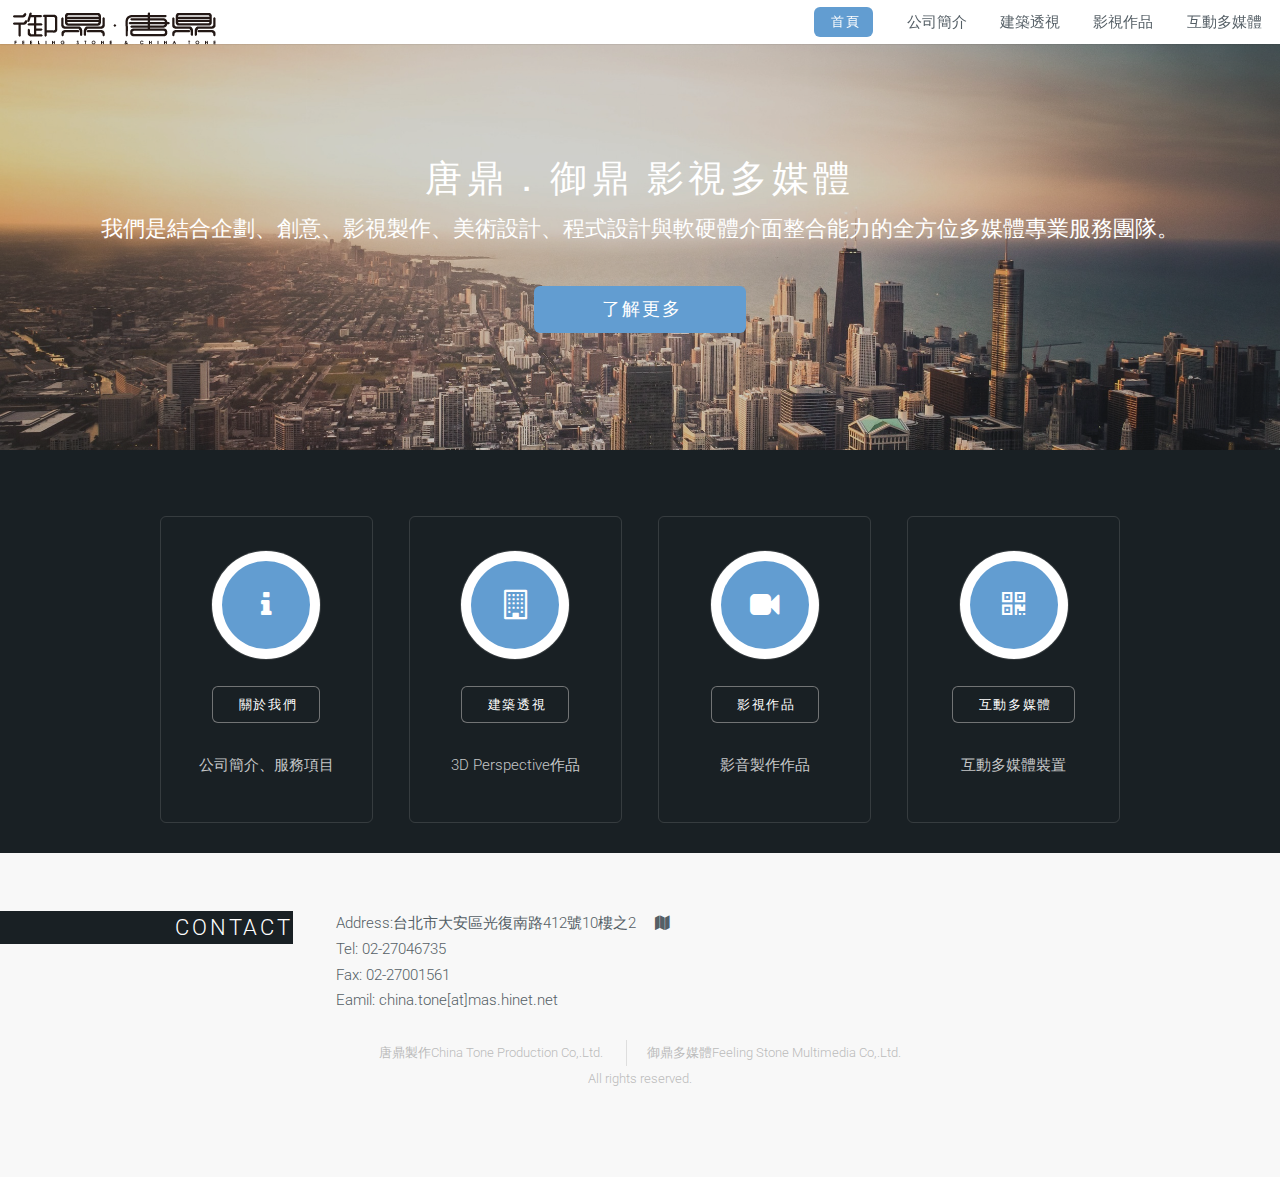
==== index.html @ 04a3d96e "First ver." ====
﻿

<!DOCTYPE HTML>
<!--
	Ion by TEMPLATED
	templated.co @templatedco
	Released for free under the Creative Commons Attribution 3.0 license (templated.co/license)
-->

<html>
	<head>
		<title>唐鼎．御鼎影視多媒體</title>
		<meta http-equiv="content-type" content="text/html; charset=utf-8" />
		<meta name="description" content="唐鼎．御鼎 影視多媒體有限公司是結合企劃、創意、影視製作、美術設計、程式設計與軟硬體介面整合能力的全方位多媒體專業服務團隊" />
		<meta name="keywords" content="建築,室內設計,透視圖,鳥瞰圖,空拍,3dmax,vray,實景,3DRENDER,3DMMODEL,臺北,Taipei,電子多媒體,電子裱版,導覽系統,影片製作,多媒體製作,行銷企劃,廣告,短片,微電影" />
		<!--[if lte IE 8]><script src="js/html5shiv.js"></script><![endif]-->
		<script src="js/jquery.min.js"></script> 
		

		<script src="js/skel.min.js"></script>
		<script src="js/skel-layers.min.js"></script>
		<script src="js/init.js"></script>
		<noscript>
			<link rel="stylesheet" href="css/skel.css" />
			<link rel="stylesheet" href="css/style.css" />
			<link rel="stylesheet" href="css/style-xlarge.css" />
		</noscript>
	</head>
	<body id="top">
		<!-- Header -->
			<header id="header" class="skel-layers-fixed">
				<div class="logo">
				<a href="#" class="" ><img src="images/logo.png"></a>
				</div>
				<nav id="nav">
					<ul>
						<li><a href="#" class="button special">首頁</a></li>
						<li><a href="about.html">公司簡介</a></li>
						<li><a href="showcase1.html">建築透視</a></li>
						<li><a href="showcase2.html">影視作品</a></li>
						<li><a href="showcase3.html">互動多媒體</a></li>
					</ul>
				</nav>
			</header>





		<!-- Banner -->
<!-- 影片播放
			
				<div class="autoplay">
		<video loop  autoplay id="bgvid">
		<source src="video/intro.webm" type="video/webm">
	  	<source src="video/intro.mp4" type="video/mp4">
		</video>
	</div>

--><section id="banner">
				<div class="inner">
					<h2>唐鼎．御鼎 影視多媒體</h2>
					<p>我們是結合企劃、創意、影視製作、美術設計、程式設計與軟硬體介面整合能力的全方位多媒體專業服務團隊。</a></p>
					<ul class="actions">
						<li><a href="about.html" class="button big special">了解更多</a></li>

					</ul>
				</div>
			</section>

		<!-- One -->
			<section id="one" class="wrapper style2">
				<header class="major"> </header>
				<div class="container">
					<div class="row">
						<div class="3u">
							<section class="special box">
								<i class="icon fa-info major"></i>
								<ul class="actions">
								<a href="about.html" class="button alt">關於我們</a>
								</ul>
								<p>公司簡介、服務項目</p>
							</section>
						</div>
						<div class="3u">
							<section class="special box">
								<i class="icon fa-building-o major"></i>
								<ul class="actions">
								<a href="showcase1.html" class="button alt">建築透視</a>
								</ul>
								<p>3D Perspective作品</p>
							</section>
						</div>
						<div class="3u">
							<section class="special box">
								<i class="icon fa-video-camera major"></i>
								<ul class="actions">
								<a href="showcase2.html" class="button alt">影視作品</a>
								</ul>
								<p>影音製作作品</p>
							</section>
						</div>
						<div class="3u">
							<section class="special box">
								<i class="icon fa fa-qrcode major"></i>
								<ul class="actions">
								<a href="showcase3.html" class="button alt">互動多媒體</a>
								</ul>
								<p>互動多媒體裝置</p>
							</section>
						</div>
					</div>
				</div>
			</section>
	
		<!-- Footer -->
			<footer id="footer">
				<div class="row collapse-at-2">
					
					<div class="3u">
					<section class="special tap style2">
 					<h2 class="align-right">CONTACT</h2>
 					</section>
					</div>
					
				<div class="6u">
					<ul class="tap">
						<li>
							Address:台北市大安區光復南路412號10樓之2 　<a href="https://www.google.com/maps/place/%E5%BE%A1%E9%BC%8E%E5%A4%9A%E5%AA%92%E9%AB%94%E6%9C%89%E9%99%90%E5%85%AC%E5%8F%B8/@25.036635,121.55732,17z/data=!3m1!4b1!4m2!3m1!1s0x3442abc85755c87b:0x394fdc49e9682c48?hl=zh-TW"
							alt="google map" class="hover"><i class="fa fa-map"></i></a></li>
							<li>Tel: 02-27046735</li>
							<li>Fax: 02-27001561</li>
							<li>Eamil: china.tone[at]mas.hinet.net</li>
					</ul>
				</div>
				
				</div>

					<ul class="copyright">
						
						<li>唐鼎製作China Tone Production Co,.Ltd.</li>
						<li>御鼎多媒體Feeling Stone Multimedia Co,.Ltd. </li>
						<p> All rights reserved.</p>

					</ul>
				</div>
			</footer>

	</body>
</html>
---- css/skel.css ----
/* Resets (http://meyerweb.com/eric/tools/css/reset/ | v2.0 | 20110126 | License: none (public domain)) */

	html,body,div,span,applet,object,iframe,h1,h2,h3,h4,h5,h6,p,blockquote,pre,a,abbr,acronym,address,big,cite,code,del,dfn,em,img,ins,kbd,q,s,samp,small,strike,strong,sub,sup,tt,var,b,u,i,center,dl,dt,dd,ol,ul,li,fieldset,form,label,legend,table,caption,tbody,tfoot,thead,tr,th,td,article,aside,canvas,details,embed,figure,figcaption,footer,header,hgroup,menu,nav,output,ruby,section,summary,time,mark,audio,video{margin:0;padding:0;border:0;font-size:100%;font:inherit;vertical-align:baseline;}article,aside,details,figcaption,figure,footer,header,hgroup,menu,nav,section{display:block;}body{line-height:1;}ol,ul{list-style:none;}blockquote,q{quotes:none;}blockquote:before,blockquote:after,q:before,q:after{content:'';content:none;}table{border-collapse:collapse;border-spacing:0;}body{-webkit-text-size-adjust:none}

/* Box Model */

	*, *:before, *:after {
		-moz-box-sizing: border-box;
		-webkit-box-sizing: border-box;
		box-sizing: border-box;
	}

/* Container */

	body {
		/* min-width: (containers) */
		min-width: 1200px;
	}

	.container {
		margin-left: auto;
		margin-right: auto;
		
		/* width: (containers) */
		width: 1200px;
	}

	/* Modifiers */
	
		.container.small {
			/* width: (containers) * 0.75; */
			width: 900px;
		}

		.container.big {
			width: 100%;

			/* max-width: (containers) * 1.25; */
			max-width: 1500px;

			/* min-width: (containers); */
			min-width: 1200px;
		}

/* Grid */

	.\31 2u { width: 100% }
	.\31 1u { width: 91.6666666667% }
	.\31 0u { width: 83.3333333333% }
	.\39 u { width: 75% }
	.\38 u { width: 66.6666666667% }
	.\37 u { width: 58.3333333333% }
	.\36 u { width: 50% }
	.\35 u { width: 41.6666666667% }
	.\34 u { width: 33.3333333333% }
	.\33 u { width: 25% }
	.\32 u { width: 16.6666666667% }
	.\31 u { width: 8.3333333333% }
	.\-11u { margin-left: 91.6666666667% }
	.\-10u { margin-left: 83.3333333333% }
	.\-9u { margin-left: 75% }
	.\-8u { margin-left: 66.6666666667% }
	.\-7u { margin-left: 58.3333333333% }
	.\-6u { margin-left: 50% }
	.\-5u { margin-left: 41.6666666667% }
	.\-4u { margin-left: 33.3333333333% }
	.\-3u { margin-left: 25% }
	.\-2u { margin-left: 16.6666666667% }
	.\-1u { margin-left: 8.3333333333% }

	/* Rows */

		.row > * {
			float: left;
		}

		.row:after {
			content: '';
			display: block;
			clear: both;
			height: 0;
		}

		.row:first-child > * {
			padding-top: 0 !important;
		}

		.row.uniform > * > :first-child {
			margin-top: 0;
		}

		.row.uniform > * > :last-child {
			margin-bottom: 0;
		}

		/* Normal */

			.row > * {
				/* padding-left: (gutters.vertical) */
				padding-left: 4em;
			}

			.row + .row > * {
				/* padding: (gutters.horizontal) 0 0 (gutters.vertical) */
				padding: 0 0 0 4em;
			}

			.row {
				/* margin-left: -(gutters.vertical) */
				margin-left: -4em;
			}

			.row + .row.uniform > * {
				/* padding: (gutters.vertical) 0 0 (gutters.vertical) */
				padding: 4em 0 0 4em;
			}

		/* Flush */

			.row.flush > * {
				padding-left: 0;
			}

			.row + .row.flush > * {
				padding: 0;
			}

			.row.flush {
				margin-left: 0;
			}

			.row + .row.uniform.flush > * {
				padding: 0;
			}

		/* Quarter */

			.row.quarter > * {
				/* padding-left: (gutters.vertical * 0.25) */
				padding-left: 1em;
			}

			.row + .row.quarter > * {
				/* padding: (gutters.horizontal * 0.25) 0 0 (gutters.vertical * 0.25) */
				padding: 0 0 0 1em;
			}

			.row.quarter {
				/* margin-left: -(gutters.vertical * 0.25) */
				margin-left: -1em;
			}

			.row + .row.uniform.quarter > * {
				/* padding: (gutters.vertical * 0.25) 0 0 (gutters.vertical * 0.25) */
				padding: 1em 0 0 1em;
			}

		/* Half */

			.row.half > * {
				/* padding-left: (gutters.vertical * 0.5) */
				padding-left: 2em;
			}

			.row + .row.half > * {
				/* padding: (gutters.horizontal * 0.5) 0 0 (gutters.vertical * 0.5) */
				padding: 0 0 0 2em;
			}

			.row.half {
				/* margin-left: -(gutters.vertical * 0.5) */
				margin-left: -2em;
			}

			.row + .row.uniform.half > * {
				/* padding: (gutters.vertical * 0.5) 0 0 (gutters.vertical * 0.5) */
				padding: 2em 0 0 2em;
			}

		/* One and (a) Half */

			.row.oneandhalf > * {
				/* padding-left: (gutters.vertical * 1.5) */
				padding-left: 6em;
			}

			.row + .row.oneandhalf > * {
				/* padding: (gutters.horizontal * 1.5) 0 0 (gutters.vertical * 1.5) */
				padding: 0 0 0 6em;
			}

			.row.oneandhalf {
				/* margin-left: -(gutters.vertical * 1.5) */
				margin-left: -6em;
			}

			.row + .row.uniform.oneandhalf > * {
				/* padding: (gutters.vertical * 1.5) 0 0 (gutters.vertical * 1.5) */
				padding: 6em 0 0 6em;
			}

		/* Double */

			.row.double > * {
				/* padding-left: (gutters.vertical * 2) */
				padding-left: 8em;
			}

			.row + .row.double > * {
				/* padding: (gutters.horizontal * 2) 0 0 (gutters.vertical * 2) */
				padding: 0 0 0 8em;
			}

			.row.double {
				/* margin-left: -(gutters.vertical * 2) */
				margin-left: -8em;
			}

			.row + .row.uniform.double > * {
				/* padding: (gutters.vertical * 2) 0 0 (gutters.vertical * 2) */
				padding: 8em 0 0 8em;
			}
---- css/style.css ----
@charset "UTF-8";
@import url(font-awesome.min.css);
@import url("http://fonts.googleapis.com/css?family=Roboto:500,300");

/*
	Ion by TEMPLATED
	templated.co @templatedco
	Released for free under the Creative Commons Attribution 3.0 license (templated.co/license)
*/

/* Basic */




	body {
		background: #fff;
	}

	body, input, select, textarea {
		color: #555f66;
		font-family: Microsoft JhengHei ,"Roboto", Helvetica, sans-serif;
		font-size: 14pt;
		font-weight: 300;
		line-height: 1.75em;
	}

	a {
		color: #629DD1;
		text-decoration: none;
	}

		a:hover {
			text-decoration: underline;
		}

	strong, b {
		color: #666f77;
		font-weight: 500;
	}

	em, i {
		font-style: italic;
	}

	p {
		margin: 0 0 2em 0;
	}

	h1, h2, h3, h4, h5, h6 {
		color: #666f77;
		font-weight: 300;
		line-height: 1em;
		margin: 0 0 1em 0;
		text-transform: uppercase;
		letter-spacing: 0.125em;
	}

		h1 a, h2 a, h3 a, h4 a, h5 a, h6 a {
			color: inherit;
			text-decoration: none;
		}

	h2 {
		font-size: 1.5em;
		line-height: 1.5em;
	}

	h3 {
		font-size: 1.25em;
		line-height: 1.5em;
	}

	h4 {
		font-size: 1em;
		line-height: 1.5em;
	}

	h5 {
		font-size: 0.9em;
		line-height: 1.5em;
	}

	h6 {
		font-size: 0.7em;
		line-height: 1.5em;
	}

	sub {
		font-size: 0.8em;
		position: relative;
		top: 0.5em;
	}

	sup {
		font-size: 0.8em;
		position: relative;
		top: -0.5em;
	}

	hr {
		border: 0;
		border-bottom: solid 1px rgba(144, 144, 144, 0.25);
		margin: 3em 0;
	}

		hr.major {
			margin: 2em 0 5em 0;
		}

	blockquote {
		border-left: solid 4px rgba(144, 144, 144, 0.25);
		font-style: italic;
		margin: 0 0 2em 0;
		padding: 0.5em 0 0.5em 2em;
	}

	code {
		background: rgba(144, 144, 144, 0.075);
		border-radius: 6px;
		border: solid 1px rgba(144, 144, 144, 0.25);
		font-family: "Courier New", monospace;
		font-size: 0.9em;
		margin: 0 0.25em;
		padding: 0.25em 0.65em;
	}

	pre {
		-webkit-overflow-scrolling: touch;
		font-family: "Courier New", monospace;
		font-size: 0.9em;
		margin: 0 0 2em 0;
		overflow-x: auto;
	}

		pre code {
			display: block;
			line-height: 1.75em;
			padding: 1em 1.5em;
		}

	.align-left {
		text-align: left;
	}

	.align-center {
		text-align: center;
	}

	.align-right {
		text-align: right;
	}

/* Section/Article */



	section.special, article.special {
		text-align: center;
	}

	header p {
		color: #bbb;
		position: relative;
		margin: 0 0 1.5em 0;
	}

	header h2 + p {
		font-size: 1.25em;
		margin-top: -1em;
		line-height: 1.5em;
	}

	header h3 + p {
		font-size: 1.1em;
		margin-top: -0.85em;
		line-height: 1.5em;
	}

	header h4 + p,
	header h5 + p,
	header h6 + p {
		font-size: 0.9em;
		margin-top: -0.75em;
		line-height: 1.5em;
	}

	header.major {
		text-align: center;
		margin: 0 0 4em 0;
	}

		header.major h2 {
			font-size: 2em;
		}

		header.major h2 + p {
			font-size: 1.5em;
			margin: -1em 0 2em 0;
		}

	.logo{
		margin: 10px;
	}

/* Form */

	form {
		margin: 0 0 2em 0;
	}

	label {
		color: #666f77;
		display: block;
		font-size: 0.9em;
		font-weight: 500;
		margin: 0 0 1em 0;
	}

	input[type="text"],
	input[type="password"],
	input[type="email"],
	select,
	textarea {
		-moz-appearance: none;
		-webkit-appearance: none;
		-o-appearance: none;
		-ms-appearance: none;
		appearance: none;
		background: rgba(144, 144, 144, 0.075);
		border-radius: 6px;
		border: none;
		border: solid 1px rgba(144, 144, 144, 0.25);
		color: inherit;
		display: block;
		outline: 0;
		padding: 0 1em;
		text-decoration: none;
		width: 100%;
	}

		input[type="text"]:invalid,
		input[type="password"]:invalid,
		input[type="email"]:invalid,
		select:invalid,
		textarea:invalid {
			box-shadow: none;
		}

		input[type="text"]:focus,
		input[type="password"]:focus,
		input[type="email"]:focus,
		select:focus,
		textarea:focus {
			border-color: #629DD1;
			box-shadow: 0 0 0 1px #629DD1;
		}

	.select-wrapper {
		text-decoration: none;
		display: block;
		position: relative;
	}

		.select-wrapper:before {
			content: "";
			-moz-osx-font-smoothing: grayscale;
			-webkit-font-smoothing: antialiased;
			font-family: FontAwesome;
			font-style: normal;
			font-weight: normal;
			text-transform: none !important;
		}

		.select-wrapper:before {
			color: rgba(144, 144, 144, 0.25);
			display: block;
			height: 2.75em;
			line-height: 2.75em;
			pointer-events: none;
			position: absolute;
			right: 0;
			text-align: center;
			top: 0;
			width: 2.75em;
		}

		.select-wrapper select::-ms-expand {
			display: none;
		}

	input[type="text"],
	input[type="password"],
	input[type="email"],
	select {
		height: 2.75em;
	}

	textarea {
		padding: 0.75em 1em;
	}

	input[type="checkbox"],
	input[type="radio"] {
		-moz-appearance: none;
		-webkit-appearance: none;
		-o-appearance: none;
		-ms-appearance: none;
		appearance: none;
		display: block;
		float: left;
		margin-right: -2em;
		opacity: 0;
		width: 1em;
		z-index: -1;
	}

		input[type="checkbox"] + label,
		input[type="radio"] + label {
			text-decoration: none;
			color: #555f66;
			cursor: pointer;
			display: inline-block;
			font-size: 1em;
			font-weight: 300;
			padding-left: 2.4em;
			padding-right: 0.75em;
			position: relative;
		}

			input[type="checkbox"] + label:before,
			input[type="radio"] + label:before {
				-moz-osx-font-smoothing: grayscale;
				-webkit-font-smoothing: antialiased;
				font-family: FontAwesome;
				font-style: normal;
				font-weight: normal;
				text-transform: none !important;
			}

			input[type="checkbox"] + label:before,
			input[type="radio"] + label:before {
				background: rgba(144, 144, 144, 0.075);
				border-radius: 6px;
				border: solid 1px rgba(144, 144, 144, 0.25);
				content: '';
				display: inline-block;
				height: 1.65em;
				left: 0;
				line-height: 1.58125em;
				position: absolute;
				text-align: center;
				top: 0;
				width: 1.65em;
			}

		input[type="checkbox"]:checked + label:before,
		input[type="radio"]:checked + label:before {
			background: #192024;
			border-color: #192024;
			color: #ffffff;
			content: '\f00c';
		}

		input[type="checkbox"]:focus + label:before,
		input[type="radio"]:focus + label:before {
			border-color: #629DD1;
			box-shadow: 0 0 0 1px #629DD1;
		}

	input[type="checkbox"] + label:before {
		border-radius: 6px;
	}

	input[type="radio"] + label:before {
		border-radius: 100%;
	}

	::-webkit-input-placeholder {
		color: #bbb !important;
		opacity: 1.0;
	}

	:-moz-placeholder {
		color: #bbb !important;
		opacity: 1.0;
	}

	::-moz-placeholder {
		color: #bbb !important;
		opacity: 1.0;
	}

	:-ms-input-placeholder {
		color: #bbb !important;
		opacity: 1.0;
	}

	.formerize-placeholder {
		color: #bbb !important;
		opacity: 1.0;
	}

/* Box */

	.box {
		border-radius: 6px;
		border: solid 1px rgba(144, 144, 144, 0.25);
		margin-bottom: 2em;
		padding: 3em 2em;
	}

		.box > :last-child,
		.box > :last-child > :last-child,
		.box > :last-child > :last-child > :last-child {
			margin-bottom: 0;
		}

		.box.alt {
			border: 0;
			border-radius: 0;
			padding: 0;
		}

/* Icon */

	.icon {
		text-decoration: none;
		border-bottom: none;
		position: relative;
	}

		.icon:before {
			-moz-osx-font-smoothing: grayscale;
			-webkit-font-smoothing: antialiased;
			font-family: FontAwesome;
			font-style: normal;
			font-weight: normal;
			text-transform: none !important;
		}

		.icon > .label {
			display: none;
		}

		.icon.major {
			display: inline-block;
			margin: 0 0 1.25em 0;
			color: #ffffff;
			background: #629DD1;
			width: 3em;
			height: 3em;
			font-size: 2em;
			text-align: center;
			line-height: 3em;
			border-radius: 100%;
			box-shadow: 0 0 0 10px #fff, 0 0 0 11px rgba(144, 144, 144, 0.25);
		}

/* Image */

	.image {
		border-radius: 6px;
		border: 0;
		display: inline-block;
		position: relative;
	}

		.image img {
			border-radius: 6px;
			display: block;
		}

		.image.left {
			float: left;
			padding: 0 1.5em 1em 0;
			top: 0.25em;
		}

		.image.right {
			float: right;
			padding: 0 0 1em 1.5em;
			top: 0.25em;
		}

		.image.fit {
			display: block;
			margin: 0 0 2em 0;
			width: 100%;
		}

			.image.fit img {
				display: block;
				width: 100%;
			}

/* List */

	ol {
		list-style: decimal;
		margin: 0 0 2em 0;
		padding-left: 1.25em;
	}

		ol li {
			padding-left: 0.25em;
		}

	ul {
		list-style: disc;
		margin: 0 0 2em 0;
		padding-left: 1em;
	}

		ul li {
			padding-left: 0.5em;
		}

		ul.alt {
			list-style: none;
			padding-left: 0;
		}

			ul.alt li {
				border-top: solid 1px rgba(144, 144, 144, 0.25);
				padding: 0.5em 0;
			}

				ul.alt li:first-child {
					border-top: 0;
					padding-top: 0;
				}

		ul.tap{
			display: inline;
			list-style: none;
			padding: 0 0 10% 0;



		}

		ul.icons {
			cursor: default;
			list-style: none;
			padding-left: 0;
		}

			ul.icons li {
				display: inline-block;
				padding: 0 1.25em 0 0;
			}

				ul.icons li:last-child {
					padding-right: 0;
				}

				ul.icons li .icon:before {
					font-size: 1.5em;
				}

		ul.actions {
			cursor: default;
			list-style: none;
			padding-left: 0;
		}

			ul.actions li {
				display: inline-block;
				padding: 0 1em 0 0;
				vertical-align: middle;
			}

				ul.actions li:last-child {
					padding-right: 0;
				}

			ul.actions.small li {
				padding: 0 0.5em 0 0;
			}

			ul.actions.vertical li {
				display: block;
				padding: 1em 0 0 0;
			}

				ul.actions.vertical li:first-child {
					padding-top: 0;
				}

				ul.actions.vertical li > * {
					margin-bottom: 0;
				}

			ul.actions.vertical.small li {
				padding: 0.5em 0 0 0;
			}

				ul.actions.vertical.small li:first-child {
					padding-top: 0;
				}

			ul.actions.fit {
				display: table;
				margin-left: -1em;
				padding: 0;
				table-layout: fixed;
				width: calc(100% + 1em);
			}

				ul.actions.fit li {
					display: table-cell;
					padding: 0 0 0 1em;
				}

					ul.actions.fit li > * {
						margin-bottom: 0;
					}

				ul.actions.fit.small {
					margin-left: -0.5em;
					width: calc(100% + 0.5em);
				}

					ul.actions.fit.small li {
						padding: 0 0 0 0.5em;
					}

	dl {
		margin: 0 0 2em 0;
	}

/* Table */

	.table-wrapper {
		-webkit-overflow-scrolling: touch;
		overflow-x: auto;
	}

	table {
		margin: 0 0 2em 0;
		width: 100%;
	}

		table tbody tr {
			border: solid 1px rgba(144, 144, 144, 0.25);
			border-left: 0;
			border-right: 0;
		}

			table tbody tr:nth-child(2n + 1) {
				background-color: rgba(144, 144, 144, 0.075);
			}

		table td {
			padding: 0.75em 0.75em;
		}

		table th {
			color: #666f77;
			font-size: 0.9em;
			font-weight: 500;
			padding: 0 0.75em 0.75em 0.75em;
			text-align: left;
		}

		table thead {
			border-bottom: solid 2px rgba(144, 144, 144, 0.25);
		}

		table tfoot {
			border-top: solid 2px rgba(144, 144, 144, 0.25);
		}

		table.alt {
			border-collapse: separate;
		}

			table.alt tbody tr td {
				border: solid 1px rgba(144, 144, 144, 0.25);
				border-left-width: 0;
				border-top-width: 0;
			}

				table.alt tbody tr td:first-child {
					border-left-width: 1px;
				}

			table.alt tbody tr:first-child td {
				border-top-width: 1px;
			}

			table.alt thead {
				border-bottom: 0;
			}

			table.alt tfoot {
				border-top: 0;
			}

/* Button */

	input[type="submit"],
	input[type="reset"],
	input[type="button"],
	.button {
		-moz-appearance: none;
		-webkit-appearance: none;
		-o-appearance: none;
		-ms-appearance: none;
		appearance: none;
		-moz-transition: background-color 0.2s ease-in-out, color 0.2s ease-in-out;
		-webkit-transition: background-color 0.2s ease-in-out, color 0.2s ease-in-out;
		-o-transition: background-color 0.2s ease-in-out, color 0.2s ease-in-out;
		-ms-transition: background-color 0.2s ease-in-out, color 0.2s ease-in-out;
		transition: background-color 0.2s ease-in-out, color 0.2s ease-in-out;
		background-color: #192024;
		border-radius: 6px;
		border: 0;
		color: #ffffff !important;
		cursor: pointer;
		display: inline-block;
		font-weight: 300;
		text-transform: uppercase;
		letter-spacing: 0.125em;
		font-size: 0.9em;
		height: 2.85em;
		line-height: 2.85em;
		padding: 0 1.75em;
		text-align: center;
		text-decoration: none;
		white-space: nowrap;
		text-indent: 0.25em;
	}

		input[type="submit"]:hover,
		input[type="reset"]:hover,
		input[type="button"]:hover,
		.button:hover {
			background-color: #232d33;
		}

		input[type="submit"]:active,
		input[type="reset"]:active,
		input[type="button"]:active,
		.button:active {
			background-color: #0f1315;
		}

		input[type="submit"].icon,
		input[type="reset"].icon,
		input[type="button"].icon,
		.button.icon {
			padding-left: 1.35em;
		}

			input[type="submit"].icon:before,
			input[type="reset"].icon:before,
			input[type="button"].icon:before,
			.button.icon:before {
				margin-right: 0.5em;
			}

		input[type="submit"].fit,
		input[type="reset"].fit,
		input[type="button"].fit,
		.button.fit {
			display: block;
			margin: 0 0 1em 0;
			width: 100%;
		}

		input[type="submit"].small,
		input[type="reset"].small,
		input[type="button"].small,
		.button.small {
			font-size: 0.7em;
		}

		input[type="submit"].big,
		input[type="reset"].big,
		input[type="button"].big,
		.button.big {
			font-size: 1.2em;
			height: 2.65em;
			line-height: 2.65em;
		}

		input[type="submit"].alt,
		input[type="reset"].alt,
		input[type="button"].alt,
		.button.alt {
			background-color: transparent;
			box-shadow: inset 0 0 0 1px rgba(144, 144, 144, 0.25);
			color: #666f77 !important;
		}

			input[type="submit"].alt:hover,
			input[type="reset"].alt:hover,
			input[type="button"].alt:hover,
			.button.alt:hover {
				background-color: rgba(144, 144, 144, 0.075);
				text-decoration: none;
			}

			input[type="submit"].alt:active,
			input[type="reset"].alt:active,
			input[type="button"].alt:active,
			.button.alt:active {
				background-color: rgba(144, 144, 144, 0.2);
			}

			input[type="submit"].alt.icon:before,
			input[type="reset"].alt.icon:before,
			input[type="button"].alt.icon:before,
			.button.alt.icon:before {
				color: #bbb;
			}

		input[type="submit"].special,
		input[type="reset"].special,
		input[type="button"].special,
		.button.special {
			background-color: #629DD1;
			color: #ffffff !important;
		}

			input[type="submit"].special:hover,
			input[type="reset"].special:hover,
			input[type="button"].special:hover,
			.button.special:hover {
				background-color: #76a9d7;
			}

			input[type="submit"].special:active,
			input[type="reset"].special:active,
			input[type="button"].special:active,
			.button.special:active {
				background-color: #4e91cb;
			}

		input[type="submit"].disabled, input[type="submit"]:disabled,
		input[type="reset"].disabled,
		input[type="reset"]:disabled,
		input[type="button"].disabled,
		input[type="button"]:disabled,
		.button.disabled,
		.button:disabled {
			background-color: #555f66 !important;
			box-shadow: inset 0 -0.15em 0 0 rgba(0, 0, 0, 0.15);
			color: #fff !important;
			cursor: default;
			opacity: 0.25;
		}

/* Wrapper */

	.wrapper {
		padding: 0.5em 0 0em 0;
	}

		.wrapper.style1 {
			background: #fff;
			color: #555f66;
		}

		.wrapper.style1 p{
			font-weight: 200;


		}

		.wrapper.style2 {
			background: #192024;
			color: #c5c7c8;
		}

			.wrapper.style2 h2, .wrapper.style2 h3, .wrapper.style2 h4, .wrapper.style2 h5, .wrapper.style2 h6 {
				color: #ffffff;
			}

			.wrapper.style2 header p {
				color: #a3a5a7;
			}

			.wrapper.style2 .button.alt {
				box-shadow: inset 0 0 0 1px rgba(144, 144, 144, 0.75);
				color: #ffffff !important;
			}

				.wrapper.style2 .button.alt:hover {
					background-color: rgba(144, 144, 144, 0.275);
				}

				.wrapper.style2 .button.alt:active {
					background-color: rgba(144, 144, 144, 0.4);
				}

				.wrapper.style2 .button.alt.icon:before {
					color: #a3a5a7;
				}


/* tap */

.tap.style2 {
			background: #192024;
			color: #c5c7c8;
		}

			.tap.style2 h2, .tap.style2 h3, .tap.style2 h4, .tap.style2 h5, .tap.style2 h6 {
				color: #ffffff;
			}

			.tap.style2 header p {
				color: #a3a5a7;
			}

			.tap.style2 .button.alt {
				box-shadow: inset 0 0 0 1px rgba(144, 144, 144, 0.75);
				color: #ffffff !important;
			}

				.tap.style2 .button.alt:hover {
					background-color: rgba(144, 144, 144, 0.275);
				}

				.tap.style2 .button.alt:active {
					background-color: rgba(144, 144, 144, 0.4);
				}

				.tap.style2 .button.alt.icon:before {
					color: #a3a5a7;
				}
/* Header */

	#skel-layers-wrapper {
		padding-top: 3em;
	}

	#header {
		background: #fff;
		color: #555f66;
		cursor: default;
		height: 3em;
		left: 0;
		line-height: 3em;
		position: fixed;
		top: 0;
		width: 100%;
		z-index: 10000;
		box-shadow: 0 0 0.1em 0 rgba(0, 0, 0, 0.25);
	}

		#header h1 {
			color: #666f77;
			font-weight: 500;
			height: inherit;
			left: 1.25em;
			line-height: inherit;
			margin: 0;
			padding: 0;
			position: absolute;
			top: 0;
		}

			#header h1 a {
				font-size: 1.25em;
			}

		#header nav {
			height: inherit;
			line-height: inherit;
			position: absolute;
			right: 1.25em;
			top: 0;
			vertical-align: middle;
		}

			#header nav > ul {
				list-style: none;
				margin: 0;
				padding-left: 0;
			}

				#header nav > ul > li {
					border-radius: 6px;
					display: inline-block;
					margin-left: 2em;
					padding-left: 0;
				}

					#header nav > ul > li a {
						-moz-transition: color 0.2s ease-in-out;
						-webkit-transition: color 0.2s ease-in-out;
						-o-transition: color 0.2s ease-in-out;
						-ms-transition: color 0.2s ease-in-out;
						transition: color 0.2s ease-in-out;
						color: #555f66;
						display: inline-block;
						text-decoration: none;
					}

						#header nav > ul > li a:hover {
							color: #629DD1;
						}

					#header nav > ul > li:first-child {
						margin-left: 0;
					}

					#header nav > ul > li .button {
						height: 2.25em;
						line-height: 2.25em;
						margin-bottom: 0;
						padding: 0 1em;
						position: relative;
						top: -0.075em;
						vertical-align: middle;
					}

		#header .container {
			position: relative;
		}

			#header .container h1 {
				left: 0;
			}

			#header .container nav {
				right: 0;
			}

/* Banner */
	
		.autoplay { 

  		 right: 0; bottom: 0;
  			min-width: 100%;

  			width: 100%; height: 100%; z-index: -100;

  			/*background: url(polina.jpg) no-repeat;

  			background-size: cover;  */

}

	#banner {
		background-color: #666666;
		background-image: url("../images/banner.jpg");
		background-size: cover;
		background-position: center center;
		background-repeat: no-repeat;
		color: #d8d8d8;
		padding: 20em 0;
		min-width:100%;
		min-height: 100%;
		text-align: center;
		position: relative;
	}

		#banner:before {
			content: '';
			position: absolute;
			left: 0;
			top: 0;
			width: 100%;
			height: 100%;
			background: rgba(64, 72, 80, 0.25);
		}

		#banner .inner {
			position: relative;
			z-index: 3;
		}

			#banner .inner :last-child {
				margin-bottom: 0;
			}


		#banner h2, #banner h3, #banner h4, #banner h5, #banner h6 {
			color: #ffffff;
		}

		#banner .button.alt {
			box-shadow: inset 0 0 0 1px rgba(144, 144, 144, 0.75);
			color: #ffffff !important;
		}

			#banner .button.alt:hover {
				background-color: rgba(144, 144, 144, 0.275);
			}

			#banner .button.alt:active {
				background-color: rgba(144, 144, 144, 0.4);
			}

			#banner .button.alt.icon:before {
				color: #c1c1c1;
			}

		#banner .button {
			min-width: 12em;
		}

		#banner h2 {
			font-size: 3.5em;
			line-height: 1em;
			margin: 0 0 0.5em 0;
			padding: 0;
		}

		#banner p {
			font-size: 1.5em;
			margin-bottom: 2em;
			color:#ffffff;
		}

			#banner p a {
				color: #ffffff;
				text-decoration: none;
			}


/* Footer */

	#footer {
		background: #f8f8f8;
		padding: 4em 0 6em 0;
	}

		#footer a {
			color: inherit;
		}

		#footer .copyright {
			color: #bbb;
			font-size: 0.9em;
			margin: 2em 0 0 0;
			padding: 0;
			text-align: center;
		}

			#footer .copyright li {
				border-left: solid 1px rgba(144, 144, 144, 0.25);
				display: inline-block;
				list-style: none;
				margin-left: 1.5em;
				padding-left: 1.5em;
			}

				#footer .copyright li:first-child {
					border-left: 0;
					margin-left: 0;
					padding-left: 0;
				}

		#footer .icons a {
			color: #bbb;
		}
---- css/style-xlarge.css ----
/*
	Ion by TEMPLATED
	templated.co @templatedco
	Released for free under the Creative Commons Attribution 3.0 license (templated.co/license)
*/

/* Basic */

	body, input, select, textarea {
		font-size: 12pt;
	}

/* Banner */

	#banner {
		padding: 9em 0;
	}
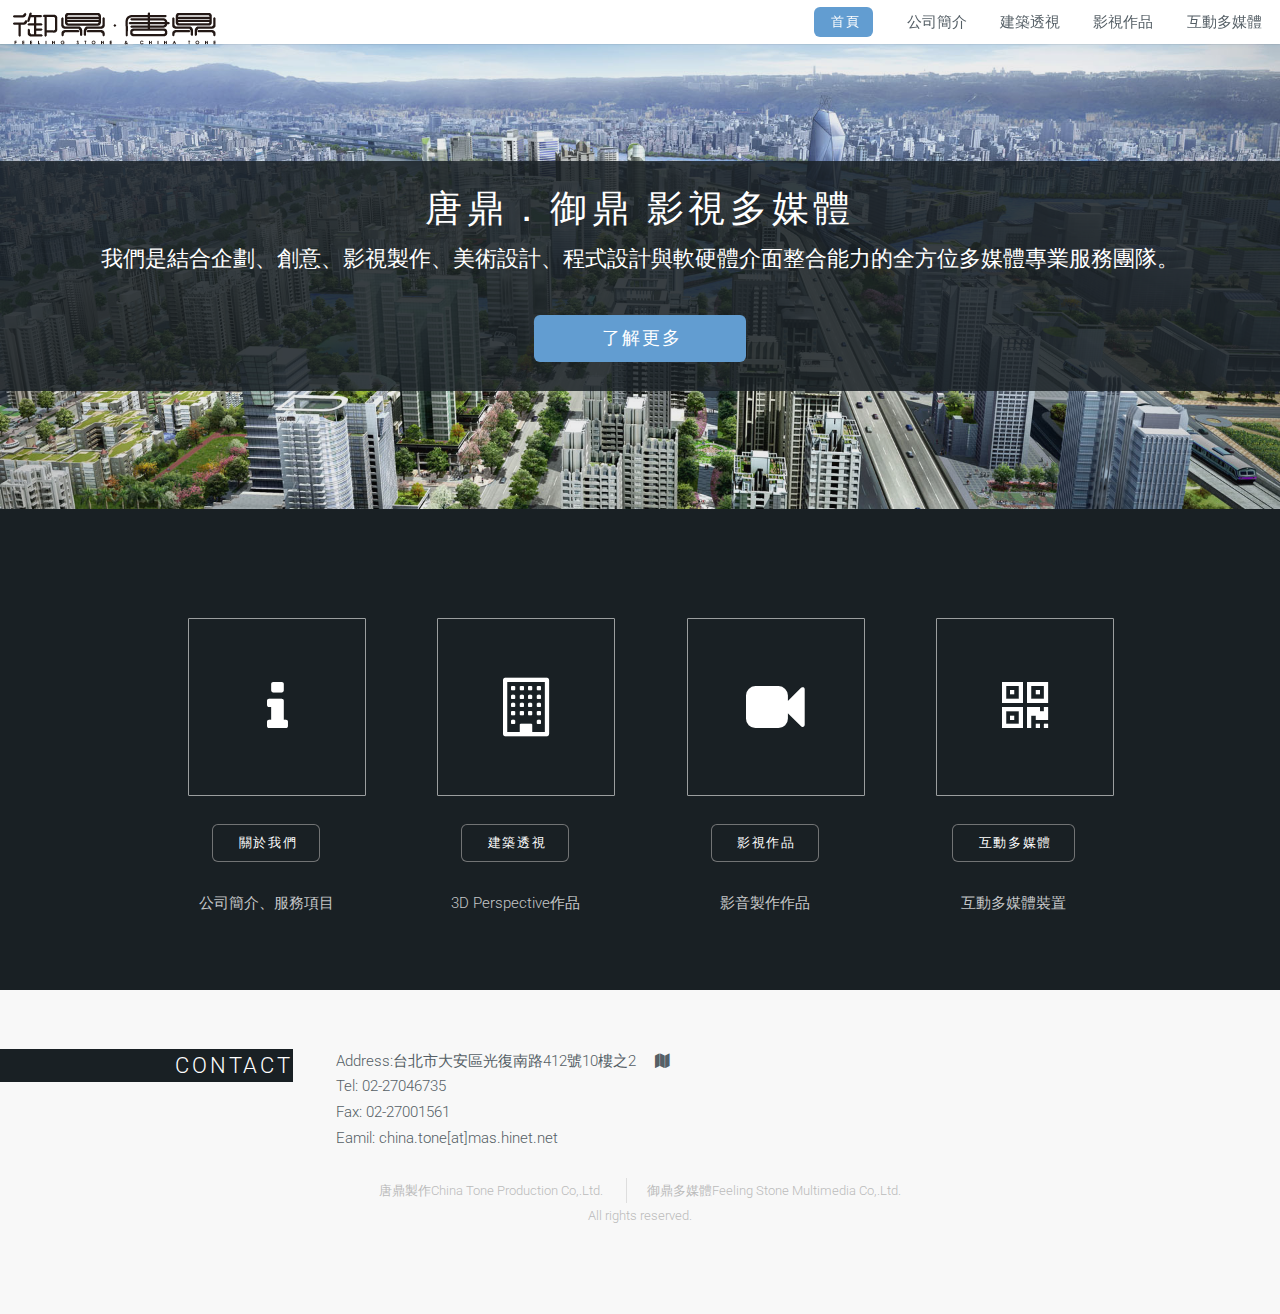
==== commit 13c798c3: "ver. 1.2" ====
--- a/index.html
+++ b/index.html
@@ -1,4 +1,4 @@
-﻿
+
 
 <!DOCTYPE HTML>
 <!--
@@ -59,7 +59,7 @@
 
 --><section id="banner">
 				<div class="inner">
-					<h2>唐鼎．御鼎 影視多媒體</h2>
+					<h2 class="mark">唐鼎．御鼎 影視多媒體</h2>
 					<p>我們是結合企劃、創意、影視製作、美術設計、程式設計與軟硬體介面整合能力的全方位多媒體專業服務團隊。</a></p>
 					<ul class="actions">
 						<li><a href="about.html" class="button big special">了解更多</a></li>
--- a/css/style.css
+++ b/css/style.css
@@ -19,7 +19,7 @@
 
 	body, input, select, textarea {
 		color: #555f66;
-		font-family: Microsoft JhengHei ,"Roboto", Helvetica, sans-serif;
+		font-family:Microsoft JhengHei ,"Roboto", Helvetica, sans-serif;
 		font-size: 14pt;
 		font-weight: 300;
 		line-height: 1.75em;
@@ -404,8 +404,8 @@
 /* Box */
 
 	.box {
-		border-radius: 6px;
-		border: solid 1px rgba(144, 144, 144, 0.25);
+		border-radius: 1px; /* default:6px */
+		border: solid 0px rgba(144, 144, 144, 0.25); /* default:1px */
 		margin-bottom: 2em;
 		padding: 3em 2em;
 	}
@@ -445,16 +445,16 @@
 
 		.icon.major {
 			display: inline-block;
-			margin: 0 0 1.25em 0;
+			margin: 0 0 0.5em 0; /*0 0 1.25em 0*/
 			color: #ffffff;
-			background: #629DD1;
+			background: #192024; /* last value : #629DD1*/
 			width: 3em;
 			height: 3em;
-			font-size: 2em;
+			font-size: 4em;
 			text-align: center;
 			line-height: 3em;
-			border-radius: 100%;
-			box-shadow: 0 0 0 10px #fff, 0 0 0 11px rgba(144, 144, 144, 0.25);
+			/*border-radius: 100%;*/
+			 box-shadow: 0 0 0 0.5px #fff, 0 0 0 1px rgba(144, 144, 144, 0.25); /* last value : 0 0 0 10px, 0 0 0 11px*/
 		}
 
 /* Image */
@@ -903,7 +903,7 @@
 
 /* tap */
 
-.tap.style2 {
+	.tap.style2 {
 			background: #192024;
 			color: #c5c7c8;
 		}
@@ -1043,22 +1043,21 @@
   			/*background: url(polina.jpg) no-repeat;
 
   			background-size: cover;  */
-
-}
-
-	#banner {
-		background-color: #666666;
+  					}
+
+		#banner {
+		background-color: #192024;
 		background-image: url("../images/banner.jpg");
 		background-size: cover;
 		background-position: center center;
 		background-repeat: no-repeat;
 		color: #d8d8d8;
-		padding: 20em 0;
+		padding: 15em 0em;
 		min-width:100%;
-		min-height: 100%;
-		text-align: center;
+		min-height:100%;
+		text-align:center;
 		position: relative;
-	}
+		}        
 
 		#banner:before {
 			content: '';
@@ -1067,11 +1066,13 @@
 			top: 0;
 			width: 100%;
 			height: 100%;
-			background: rgba(64, 72, 80, 0.25);
+			background: rgba(64, 72, 80, 0.1);
 		}
 
 		#banner .inner {
+			background-color: rgba(25, 32, 36, 0.85);
 			position: relative;
+            padding: 2em 2em;
 			z-index: 3;
 		}
 
@@ -1081,7 +1082,7 @@
 
 
 		#banner h2, #banner h3, #banner h4, #banner h5, #banner h6 {
-			color: #ffffff;
+			color: #FFFFFF;
 		}
 
 		#banner .button.alt {
